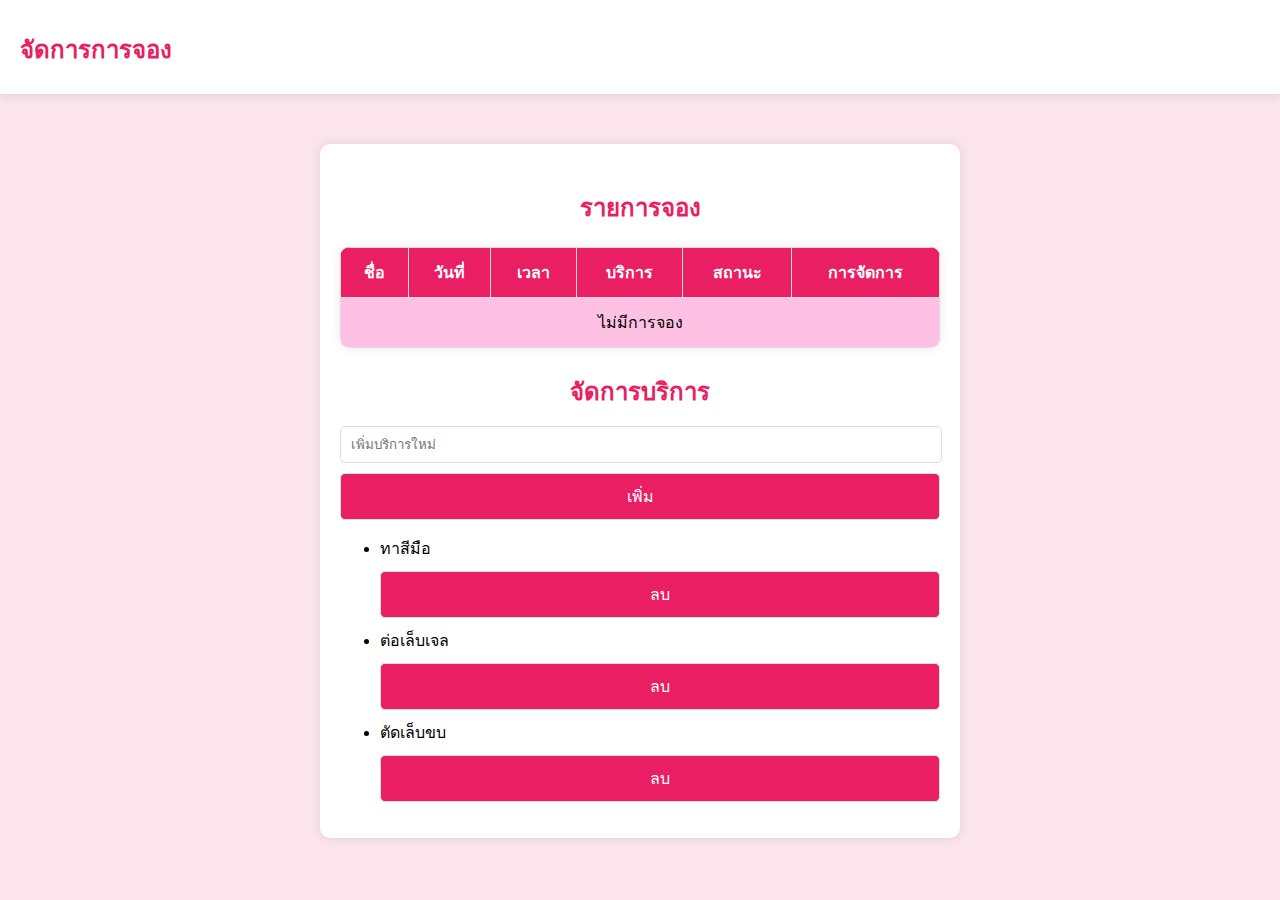
==== page/Admin.html @ 51916a0b "Final_Project_SW_RQ" ====
<!DOCTYPE html>
<html lang="th">

<head>
    <meta charset="UTF-8">
    <meta name="viewport" content="width=device-width, initial-scale=1.0">
    <title>Admin - จัดการการจอง</title>
    <link rel="stylesheet" href="/styles/styles.css">
</head>

<body>

    <header>
        <h2>จัดการการจอง</h2>
    </header>

    <div class="container">
        <h3>รายการจอง</h3>
        <table>
            <thead>
                <tr>
                    <th>ชื่อ</th>
                    <th>วันที่</th>
                    <th>เวลา</th>
                    <th>บริการ</th>
                    <th>สถานะ</th>
                    <th>การจัดการ</th>
                </tr>
            </thead>
            <tbody id="bookingList"></tbody>
        </table>

        <h3>จัดการบริการ</h3>
        <input type="text" id="newService" placeholder="เพิ่มบริการใหม่">
        <button id="addService">เพิ่ม</button>
        <ul id="serviceList"></ul>
    </div>

    <script src="/page/admin.js"></script>

</body>

</html>
---- styles/styles.css ----
body {
    font-family: Arial, sans-serif;
    text-align: center;
    background-color: #fce4ec;
    margin: 0;
    padding: 0;
}


/* กล่องจัดกลาง */

.container {
    max-width: 600px;
    margin: 50px auto;
    background: white;
    padding: 20px;
    border-radius: 10px;
    box-shadow: 0 0 10px rgba(0, 0, 0, 0.1);
    text-align: left;
}


/* สไตล์ของ input, select และปุ่ม */

input,
select,
button {
    width: calc(100% - 20px);
    padding: 10px;
    margin: 10px auto;
    border: 1px solid #ddd;
    border-radius: 5px;
    display: block;
}

button {
    background-color: #e91e63;
    color: white;
    font-size: 16px;
    cursor: pointer;
    width: 100%;
}

button:hover {
    background-color: #c2185b;
}


/* ปรับ header และเมนู */

header {
    display: flex;
    align-items: center;
    justify-content: space-between;
    padding: 10px 20px;
    background-color: white;
    box-shadow: 0 2px 10px rgba(0, 0, 0, 0.1);
}

.logo {
    height: 75px;
}

nav ul {
    list-style: none;
    padding: 0;
    margin: 0;
    display: flex;
}

nav ul li {
    margin: 0 10px;
}

nav ul li a {
    text-decoration: none;
    color: #e91e63;
    font-weight: bold;
}

nav ul li a:hover {
    text-decoration: underline;
}


/* จัดตาราง */

table {
    width: 100%;
    margin: 20px 0;
    border-collapse: collapse;
    background: white;
    border-radius: 10px;
    overflow: hidden;
    box-shadow: 0 0 10px rgba(0, 0, 0, 0.1);
}

th,
td {
    padding: 12px;
    text-align: center;
    border: 1px solid #ddd;
}

th {
    background-color: #e91e63;
    color: white;
}

tr:nth-child(even) {
    background-color: #f8bbd0;
}

tr:nth-child(odd) {
    background-color: #ffc1e3;
}


/* ปรับปุ่มยกเลิก */

.cancel-btn {
    background-color: #ff5252;
    color: white;
    border: none;
    padding: 8px 15px;
    border-radius: 5px;
    cursor: pointer;
}

.cancel-btn:hover {
    background-color: #d32f2f;
}


/* จัดให้หัวข้ออยู่ตรงกลาง */

h2,
h3 {
    text-align: center;
    font-size: 24px;
    color: #e91e63;
    margin-bottom: 15px;
}


/* โปรโมชั่น */

.promotion {
    background-color: #ffebee;
    padding: 15px;
    border-radius: 8px;
    margin-bottom: 15px;
    text-align: center;
    box-shadow: 0 0 10px rgba(0, 0, 0, 0.1);
}

.promotion img {
    width: 100%;
    max-width: 300px;
    border-radius: 8px;
    margin-bottom: 10px;
}

.promotion h3 {
    color: #d81b60;
    font-size: 20px;
}

.promotion p {
    font-size: 16px;
}


/* โปรไฟล์ */

.profile {
    text-align: center;
    margin-top: 20px;
}

.profile-img {
    width: 120px;
    height: 120px;
    border-radius: 50%;
    border: 3px solid #e91e63;
    margin-bottom: 15px;
}

.profile p {
    font-size: 18px;
    margin: 5px 0;
}


/* ปุ่มออกจากระบบ */

.logout-btn {
    background-color: #d32f2f;
    margin-top: 10px;
}

.logout-btn:hover {
    background-color: #b71c1c;
}


/* สไตล์หน้า Login */

.login-container {
    max-width: 400px;
    margin: 100px auto;
    background: white;
    padding: 20px;
    border-radius: 10px;
    box-shadow: 0 0 10px rgba(0, 0, 0, 0.1);
    text-align: center;
}

.login-container h2 {
    margin-bottom: 20px;
}

.login-container input {
    width: 100%;
    padding: 10px;
    margin: 10px 0;
    border: 1px solid #ddd;
    border-radius: 5px;
}

.login-container button {
    width: 100%;
    padding: 10px;
    background-color: #e91e63;
    color: white;
    font-size: 16px;
    border: none;
    border-radius: 5px;
    cursor: pointer;
}

.login-container button:hover {
    background-color: #c2185b;
}

.social-login {
    margin-top: 10px;
}

.social-login button {
    width: 100%;
    margin-top: 5px;
    padding: 10px;
    border: none;
    border-radius: 5px;
    cursor: pointer;
}

.google-login {
    background-color: #db4437;
    color: white;
}

.facebook-login {
    background-color: #1877f2;
    color: white;
}

.login-options {
    margin-top: 15px;
}

.login-options a {
    text-decoration: none;
    color: #e91e63;
}


/* จัดหน้า Register ให้อยู่กึ่งกลาง */

.register-page {
    flex: 1;
    display: flex;
    justify-content: center;
    align-items: center;
}

.register-container {
    width: 400px;
    height: 400px;
    padding: 20px;
    border-radius: 10px;
    box-shadow: 0 0 10px rgba(0, 0, 0, 0.1);
    text-align: center;
    margin-top: 20px;
    background-color: #f8bbd0;
}

.register-container h2 {
    margin-bottom: 20px;
}

.register-container input {
    width: calc(100% - 20px);
    padding: 10px;
    margin: 10px 0;
    border: 1px solid #ddd;
    border-radius: 5px;
}

.register-container button {
    width: 100%;
    padding: 10px;
    background-color: #ed1d63;
    color: white;
    font-size: 16px;
    border: none;
    border-radius: 5px;
    cursor: pointer;
}

.register-container button:hover {
    background-color: #c2185b;
}


/* Footer */

footer {
    background-color: #e91e63;
    color: white;
    text-align: center;
    padding: 15px 0;
    margin-top: 25%;
}

footer a {
    color: #ffeb3b;
    text-decoration: none;
}

footer a:hover {
    text-decoration: underline;
}
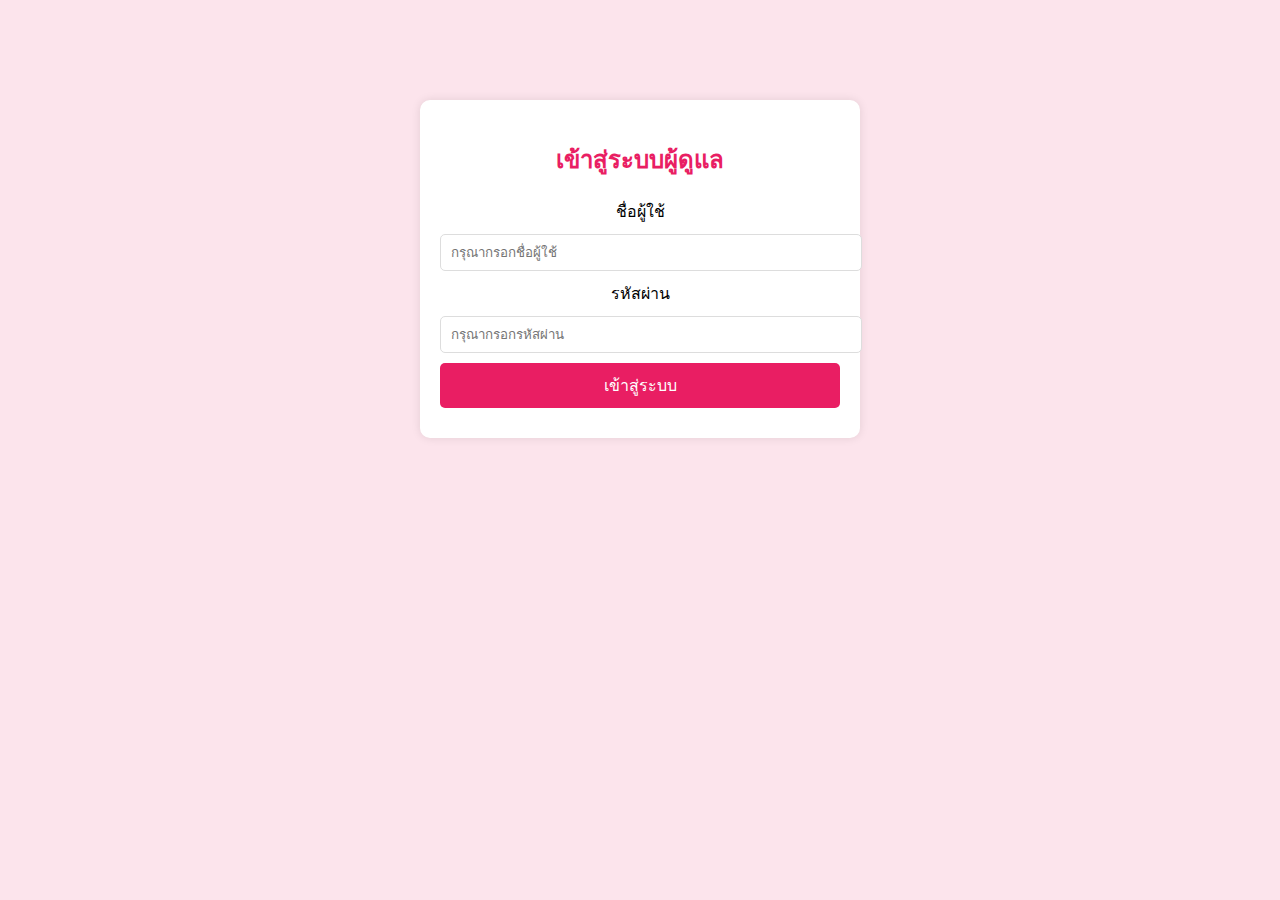
==== commit 8ef6837d: "Final_Project_SW_RQ_ver0.1" ====
--- a/page/Admin.html
+++ b/page/Admin.html
@@ -9,9 +9,9 @@
 </head>
 
 <body>
-
     <header>
         <h2>จัดการการจอง</h2>
+        <button id="logoutButton">ออกจากระบบ</button>
     </header>
 
     <div class="container">
@@ -37,7 +37,6 @@
     </div>
 
     <script src="/page/admin.js"></script>
-
 </body>
 
 </html>--- a/styles/styles.css
+++ b/styles/styles.css
@@ -1,3 +1,5 @@
+/* Base Styles */
+
 body {
     font-family: Arial, sans-serif;
     text-align: center;
@@ -341,4 +343,130 @@
 
 footer a:hover {
     text-decoration: underline;
+}
+
+
+/* Booking Page */
+
+.booking-container {
+    max-width: 700px;
+    margin: 50px auto;
+    background: white;
+    padding: 20px;
+    border-radius: 10px;
+    box-shadow: 0 0 10px rgba(0, 0, 0, 0.1);
+    text-align: left;
+}
+
+.booking-container h2 {
+    text-align: center;
+    color: #e91e63;
+    font-size: 28px;
+    margin-bottom: 20px;
+}
+
+.booking-form input,
+.booking-form select,
+.booking-form textarea,
+.booking-form button {
+    width: calc(100% - 20px);
+    padding: 10px;
+    margin: 10px auto;
+    border: 1px solid #ddd;
+    border-radius: 5px;
+    display: block;
+}
+
+.booking-form button {
+    background-color: #e91e63;
+    color: white;
+    font-size: 16px;
+    cursor: pointer;
+}
+
+.booking-form button:hover {
+    background-color: #c2185b;
+}
+
+.booking-form label {
+    font-size: 16px;
+    color: #333;
+}
+
+.booking-form textarea {
+    resize: vertical;
+    height: 150px;
+}
+
+.booking-form .form-row {
+    display: flex;
+    justify-content: space-between;
+    gap: 10px;
+}
+
+.booking-form .form-row input,
+.booking-form .form-row select {
+    width: calc(50% - 10px);
+}
+
+.booking-summary {
+    background-color: #f8bbd0;
+    padding: 20px;
+    border-radius: 8px;
+    margin-top: 20px;
+    box-shadow: 0 0 10px rgba(0, 0, 0, 0.1);
+}
+
+.booking-summary h3 {
+    font-size: 20px;
+    color: #d81b60;
+    margin-bottom: 10px;
+}
+
+.booking-summary p {
+    font-size: 16px;
+    margin: 5px 0;
+    color: #333;
+}
+
+.booking-summary .summary-details {
+    padding-top: 10px;
+    border-top: 1px solid #ddd;
+}
+
+.booking-summary .summary-details p {
+    font-weight: bold;
+}
+
+.booking-summary .booking-total {
+    color: #e91e63;
+    font-size: 18px;
+    font-weight: bold;
+    margin-top: 10px;
+}
+
+.booking-buttons {
+    display: flex;
+    justify-content: space-between;
+    margin-top: 20px;
+}
+
+.booking-buttons button {
+    width: 48%;
+}
+
+.confirm-btn {
+    background-color: #4caf50;
+}
+
+.confirm-btn:hover {
+    background-color: #388e3c;
+}
+
+.cancel-btn {
+    background-color: #ff5252;
+}
+
+.cancel-btn:hover {
+    background-color: #d32f2f;
 }